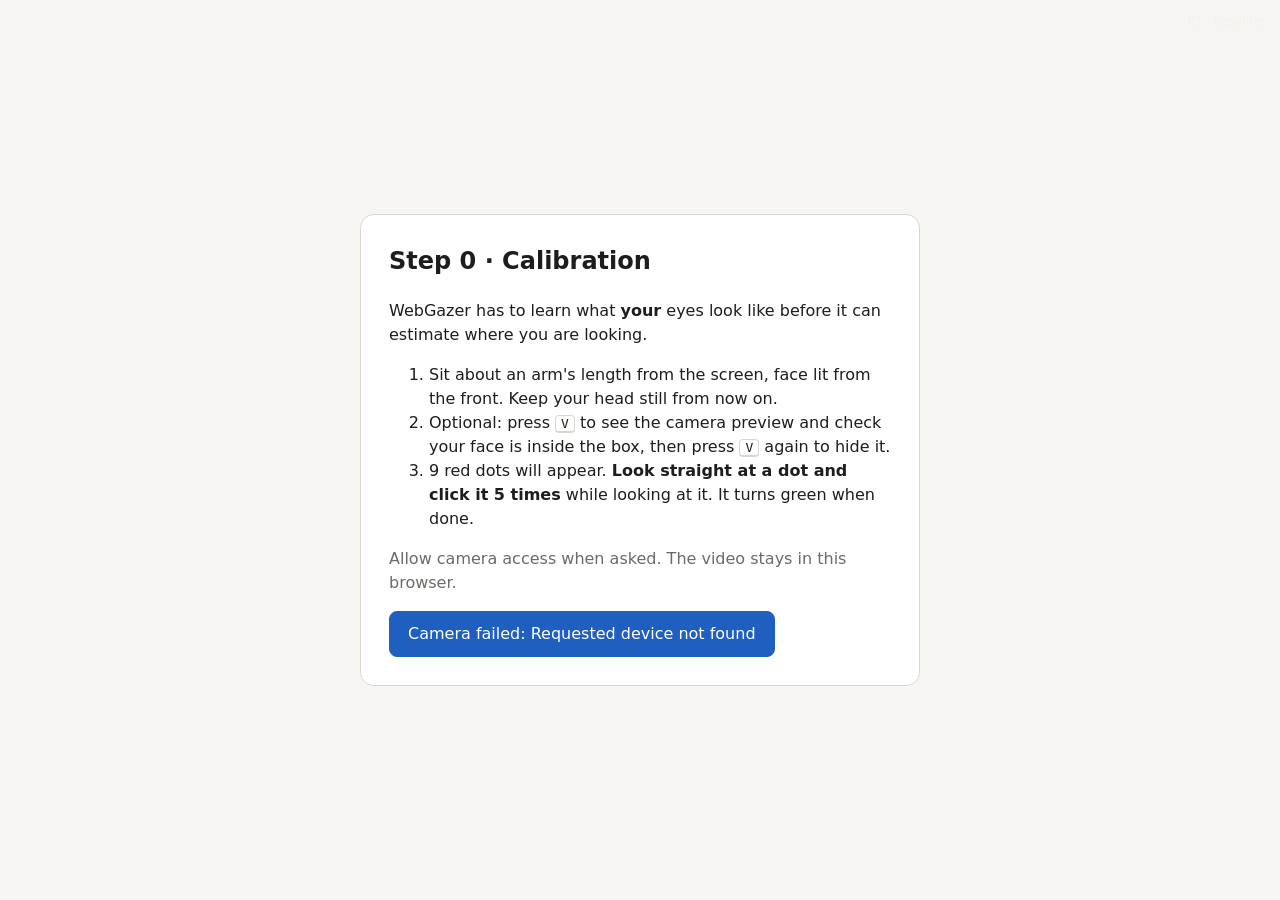
==== calibrate.html @ 7dffea72 "initial commit: WebGazer test site" ====
<!doctype html>
<html lang="en">
<head>
<meta charset="utf-8">
<meta name="viewport" content="width=device-width, initial-scale=1">
<title>Calibrate</title>
<link rel="stylesheet" href="style.css">
<style>
  .dot { position: fixed; width: 26px; height: 26px; margin: -13px 0 0 -13px; border-radius: 50%;
         background: #b3261e; border: 3px solid #fff; box-shadow: 0 0 0 1px #999; cursor: pointer; z-index: 500; }
  .dot.done { background: #2e7d4f; cursor: default; }
</style>
<script src="config.js"></script>
<script src="common.js"></script>
<script src="lib/webgazer.js"></script>
</head>
<body>
<div class="hud" id="hud"></div>
<div class="noface" id="noface">Face not detected. Check lighting and sit facing the camera.</div>

<div class="overlay" id="intro">
  <div class="panel">
    <h2>Step 0 · Calibration</h2>
    <p>WebGazer has to learn what <b>your</b> eyes look like before it can estimate where you are looking.</p>
    <ol>
      <li>Sit about an arm's length from the screen, face lit from the front. Keep your head still from now on.</li>
      <li>Optional: press <kbd>V</kbd> to see the camera preview and check your face is inside the box, then press <kbd>V</kbd> again to hide it.</li>
      <li>9 red dots will appear. <b>Look straight at a dot and click it 5 times</b> while looking at it. It turns green when done.</li>
    </ol>
    <p class="muted">Allow camera access when asked. The video stays in this browser.</p>
    <button id="go" disabled>Starting camera…</button>
  </div>
</div>

<div class="overlay" id="done" style="display:none">
  <div class="panel">
    <h2>Calibration done ✓</h2>
    <p>Look around the screen. The red gaze dot should roughly follow your eyes. If it's far off, recalibrate.</p>
    <div class="row"><a class="btn" href="index.html">Back to steps</a><button class="secondary" onclick="location.reload()">Recalibrate</button></div>
  </div>
</div>

<script>
(async function () {
  document.getElementById("hud").textContent = sessionLabel();
  var go = document.getElementById("go");
  try {
    await startGaze({ training: true, showDot: false });
    // fresh calibration every time this page is used
    try { await webgazer.clearData(); } catch (e) {}
  } catch (e) {
    go.textContent = "Camera failed: " + (e && e.message ? e.message : e);
    return;
  }
  var mark = faceWatch(document.getElementById("noface"));
  onGaze(function (p) { if (p) mark(); });
  go.disabled = false; go.textContent = "Start calibration";

  go.onclick = function () {
    document.getElementById("intro").style.display = "none";
    var pos = [10, 50, 90], remaining = 9;
    pos.forEach(function (y) { pos.forEach(function (x) {
      var d = document.createElement("div"); d.className = "dot";
      d.style.left = x + "vw"; d.style.top = y + "vh";
      var n = 0;
      d.addEventListener("click", function () {
        if (d.classList.contains("done")) return;
        n++; d.style.opacity = String(1 - n * 0.12);
        if (n >= 5) { d.classList.add("done"); d.style.opacity = "1"; remaining--;
          if (!remaining) setTimeout(function () {
            document.querySelectorAll(".dot").forEach(function (x) { x.remove(); });
            webgazer.showPredictionPoints(true);
            document.getElementById("done").style.display = "flex";
            document.getElementById("done").style.background = "rgba(246,245,241,.6)";
            tagClarity("calibrate");
          }, 300);
        }
      });
      document.body.appendChild(d);
    }); });
  };
})();
</script>
</body>
</html>
---- style.css ----
:root {
  --bg: #f6f5f1; --ink: #1d1d1b; --muted: #6b6a64; --line: #d9d6cc;
  --accent: #1f5fbf; --ok: #2e7d4f; --bad: #b3261e; --card: #ffffff;
}
* { box-sizing: border-box; }
html, body { margin: 0; height: 100%; }
body { background: var(--bg); color: var(--ink); font: 16px/1.5 system-ui, -apple-system, "Segoe UI", Roboto, sans-serif; }
a { color: var(--accent); }
button, .btn {
  font: inherit; padding: 10px 18px; border-radius: 8px; border: 1px solid var(--accent);
  background: var(--accent); color: #fff; cursor: pointer; text-decoration: none; display: inline-block;
}
button.secondary, .btn.secondary { background: transparent; color: var(--accent); }
button.danger { background: transparent; color: var(--bad); border-color: var(--bad); }
input, select { font: inherit; padding: 8px 10px; border: 1px solid var(--line); border-radius: 6px; background: #fff; }

/* hub */
.wrap { max-width: 960px; margin: 0 auto; padding: 32px 16px 64px; }
.card { background: var(--card); border: 1px solid var(--line); border-radius: 12px; padding: 20px; margin: 16px 0; }
.steps { display: grid; gap: 12px; grid-template-columns: repeat(auto-fit, minmax(200px, 1fr)); }
.step { display: block; background: var(--card); border: 1px solid var(--line); border-radius: 10px; padding: 14px; text-decoration: none; color: var(--ink); }
.step b { display: block; color: var(--accent); }
.step span { color: var(--muted); font-size: 14px; }
table { border-collapse: collapse; width: 100%; font-size: 14px; }
th, td { text-align: left; padding: 6px 8px; border-bottom: 1px solid var(--line); }
.row { display: flex; gap: 12px; flex-wrap: wrap; align-items: center; }
.muted { color: var(--muted); }
kbd { border: 1px solid var(--line); border-bottom-width: 2px; border-radius: 4px; padding: 0 5px; font-size: 13px; background: #fff; }

/* full-screen test pages */
.overlay {
  position: fixed; inset: 0; background: rgba(246,245,241,.97); z-index: 1000;
  display: flex; align-items: center; justify-content: center; padding: 16px;
}
.overlay .panel { max-width: 560px; background: #fff; border: 1px solid var(--line); border-radius: 14px; padding: 28px; }
.overlay h2 { margin-top: 0; }
.hud { position: fixed; top: 8px; right: 8px; z-index: 900; font-size: 12px; color: var(--muted); background: rgba(255,255,255,.85); padding: 4px 8px; border-radius: 6px; }
.noface { position: fixed; top: 8px; left: 50%; transform: translateX(-50%); z-index: 950; background: var(--bad); color: #fff; padding: 6px 14px; border-radius: 6px; display: none; }
#heat { position: fixed; inset: 0; pointer-events: none; z-index: 800; display: none; }
.results { position: fixed; bottom: 16px; left: 16px; z-index: 1001; max-width: 420px; background: #fff; border: 1px solid var(--line); border-radius: 12px; padding: 16px; box-shadow: 0 6px 24px rgba(0,0,0,.12); display: none; font-size: 14px; }
.results h3 { margin: 0 0 8px; }
.bar { height: 8px; background: var(--accent); border-radius: 4px; }
/* WebGazer's own gaze dot */
#webgazerGazeDot { z-index: 99999 !important; }
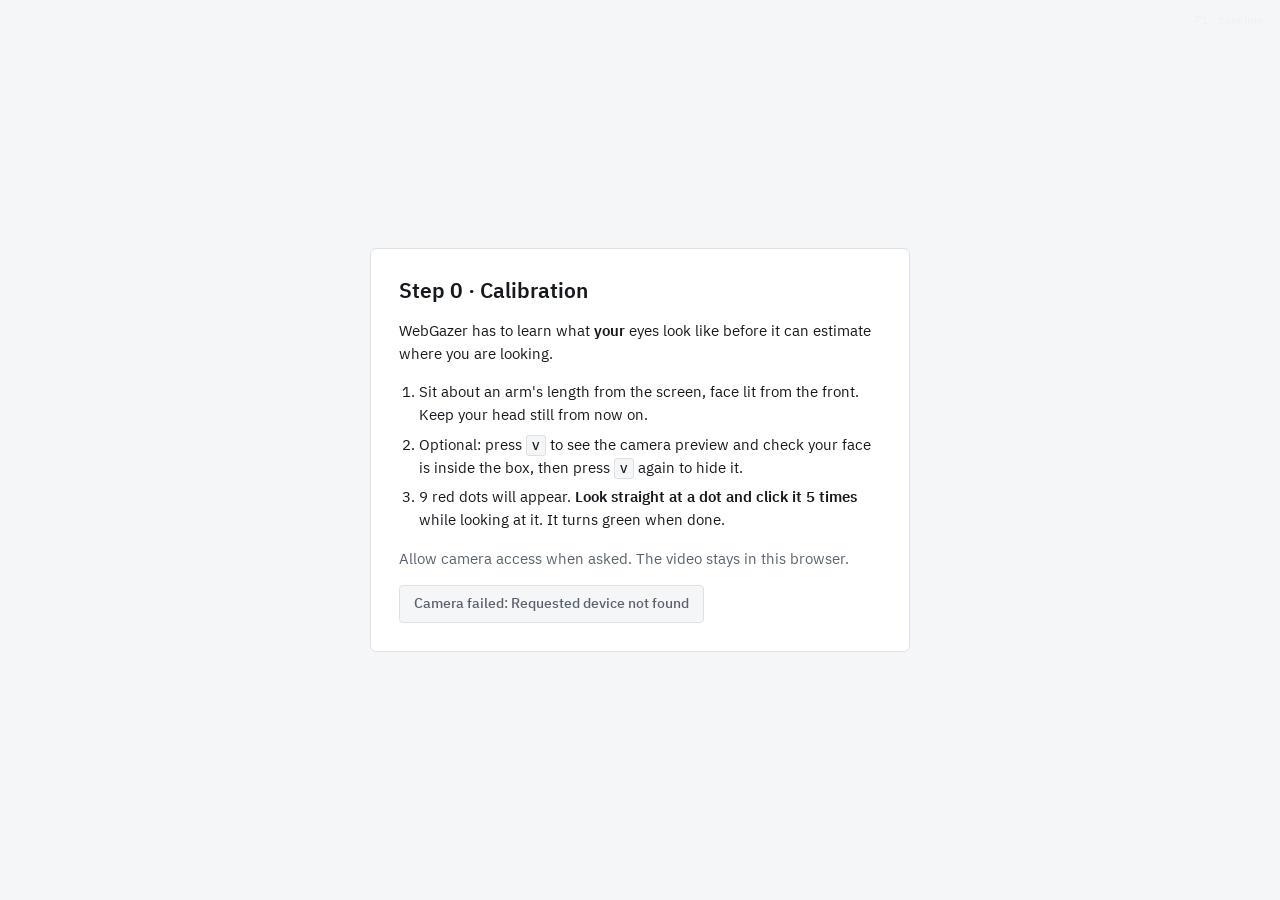
==== commit 24ee44e7: "Restyle the site and reorganise files into assets/ and vendor/ Replace the cream background and Geor" ====
--- a/calibrate.html
+++ b/calibrate.html
@@ -4,15 +4,10 @@
 <meta charset="utf-8">
 <meta name="viewport" content="width=device-width, initial-scale=1">
 <title>Calibrate</title>
-<link rel="stylesheet" href="style.css">
-<style>
-  .dot { position: fixed; width: 26px; height: 26px; margin: -13px 0 0 -13px; border-radius: 50%;
-         background: #b3261e; border: 3px solid #fff; box-shadow: 0 0 0 1px #999; cursor: pointer; z-index: 500; }
-  .dot.done { background: #2e7d4f; cursor: default; }
-</style>
-<script src="config.js"></script>
-<script src="common.js"></script>
-<script src="lib/webgazer.js"></script>
+<link rel="stylesheet" href="assets/css/style.css">
+<script src="assets/js/config.js"></script>
+<script src="assets/js/common.js"></script>
+<script src="vendor/webgazer/webgazer.js"></script>
 </head>
 <body>
 <div class="hud" id="hud"></div>
@@ -32,54 +27,14 @@
   </div>
 </div>
 
-<div class="overlay" id="done" style="display:none">
+<div class="overlay see-through" id="done" style="display:none">
   <div class="panel">
-    <h2>Calibration done ✓</h2>
+    <h2>Calibration done</h2>
     <p>Look around the screen. The red gaze dot should roughly follow your eyes. If it's far off, recalibrate.</p>
     <div class="row"><a class="btn" href="index.html">Back to steps</a><button class="secondary" onclick="location.reload()">Recalibrate</button></div>
   </div>
 </div>
 
-<script>
-(async function () {
-  document.getElementById("hud").textContent = sessionLabel();
-  var go = document.getElementById("go");
-  try {
-    await startGaze({ training: true, showDot: false });
-    // fresh calibration every time this page is used
-    try { await webgazer.clearData(); } catch (e) {}
-  } catch (e) {
-    go.textContent = "Camera failed: " + (e && e.message ? e.message : e);
-    return;
-  }
-  var mark = faceWatch(document.getElementById("noface"));
-  onGaze(function (p) { if (p) mark(); });
-  go.disabled = false; go.textContent = "Start calibration";
-
-  go.onclick = function () {
-    document.getElementById("intro").style.display = "none";
-    var pos = [10, 50, 90], remaining = 9;
-    pos.forEach(function (y) { pos.forEach(function (x) {
-      var d = document.createElement("div"); d.className = "dot";
-      d.style.left = x + "vw"; d.style.top = y + "vh";
-      var n = 0;
-      d.addEventListener("click", function () {
-        if (d.classList.contains("done")) return;
-        n++; d.style.opacity = String(1 - n * 0.12);
-        if (n >= 5) { d.classList.add("done"); d.style.opacity = "1"; remaining--;
-          if (!remaining) setTimeout(function () {
-            document.querySelectorAll(".dot").forEach(function (x) { x.remove(); });
-            webgazer.showPredictionPoints(true);
-            document.getElementById("done").style.display = "flex";
-            document.getElementById("done").style.background = "rgba(246,245,241,.6)";
-            tagClarity("calibrate");
-          }, 300);
-        }
-      });
-      document.body.appendChild(d);
-    }); });
-  };
-})();
-</script>
+<script src="assets/js/calibrate.js"></script>
 </body>
 </html>
--- a/assets/css/style.css
+++ b/assets/css/style.css
@@ -0,0 +1,108 @@
+/* Fonts are self-hosted so nothing is requested from a third party and text
+   measures the same on every machine that runs the tests. */
+@font-face { font-family: "IBM Plex Sans"; font-weight: 400; font-display: swap; src: url("../fonts/ibm-plex-sans-400.woff2") format("woff2"); }
+@font-face { font-family: "IBM Plex Sans"; font-weight: 500; font-display: swap; src: url("../fonts/ibm-plex-sans-500.woff2") format("woff2"); }
+@font-face { font-family: "IBM Plex Sans"; font-weight: 600; font-display: swap; src: url("../fonts/ibm-plex-sans-600.woff2") format("woff2"); }
+
+:root {
+  --bg: #ffffff; --surface: #f5f6f8; --ink: #15191e; --muted: #59626e; --line: #dde1e6;
+  --accent: #0b4f9e; --accent-dark: #083c79; --ok: #1d7a4c; --bad: #b3261e;
+  --sans: "IBM Plex Sans", "Segoe UI", system-ui, sans-serif;
+}
+* { box-sizing: border-box; }
+html, body { margin: 0; height: 100%; }
+body { background: var(--bg); color: var(--ink); font: 15px/1.55 var(--sans); }
+a { color: var(--accent); }
+h1, h2, h3 { font-weight: 600; line-height: 1.25; }
+
+button, .btn {
+  font: 500 14px/1.4 var(--sans); padding: 8px 14px; border-radius: 4px; border: 1px solid var(--accent);
+  background: var(--accent); color: #fff; cursor: pointer; text-decoration: none; display: inline-block;
+}
+button:hover, .btn:hover { background: var(--accent-dark); border-color: var(--accent-dark); }
+button:disabled { background: var(--surface); border-color: var(--line); color: var(--muted); cursor: default; }
+button.secondary, .btn.secondary { background: #fff; color: var(--ink); border-color: #b9c0c9; }
+button.secondary:hover, .btn.secondary:hover { background: var(--surface); }
+button.danger { background: #fff; color: var(--bad); border-color: var(--bad); }
+button.danger:hover { background: #fbeeed; }
+input, select { font: inherit; padding: 6px 9px; border: 1px solid #b9c0c9; border-radius: 4px; background: #fff; color: var(--ink); }
+:focus-visible { outline: 2px solid var(--accent); outline-offset: 2px; }
+
+table { border-collapse: collapse; width: 100%; font-size: 13px; font-variant-numeric: tabular-nums; }
+th, td { text-align: left; padding: 7px 10px 7px 0; border-bottom: 1px solid var(--line); }
+th { color: var(--muted); font-weight: 500; white-space: nowrap; }
+.row { display: flex; gap: 10px; flex-wrap: wrap; align-items: center; }
+.muted { color: var(--muted); }
+kbd { font: 500 12px/1 var(--sans); border: 1px solid var(--line); border-radius: 3px; padding: 2px 5px; background: var(--surface); }
+
+/* ---------- Hub ---------- */
+.wrap { max-width: 880px; margin: 0 auto; padding: 48px 16px 72px; }
+.site-header { padding-bottom: 24px; border-bottom: 2px solid var(--ink); }
+.site-header h1 { font-size: 28px; margin: 4px 0 10px; letter-spacing: -.01em; }
+.site-header p { margin: 0; max-width: 68ch; }
+.eyebrow { font-size: 13px; font-weight: 500; color: var(--muted); }
+.section { padding: 28px 0 0; }
+.section h2 { font-size: 17px; margin: 0 0 12px; }
+.section > p:last-child, .section > ul:last-child { margin-bottom: 0; }
+.section ul { padding-left: 20px; }
+.section li + li { margin-top: 4px; }
+.field { display: flex; flex-direction: column; gap: 4px; font-size: 13px; font-weight: 500; color: var(--muted); }
+.field input, .field select { font-size: 15px; font-weight: 400; }
+.session { align-items: flex-end; gap: 16px; }
+.hint { font-size: 13.5px; }
+.results-actions { margin-bottom: 14px; }
+.table-scroll { overflow-x: auto; }
+.table-scroll td { white-space: nowrap; }
+
+.steps { list-style: none; margin: 0 0 12px; padding: 0; border-top: 1px solid var(--line); }
+.step { display: grid; grid-template-columns: 72px 170px 1fr; gap: 12px; padding: 11px 8px; border-bottom: 1px solid var(--line); text-decoration: none; color: var(--ink); }
+.step:hover { background: var(--surface); }
+.step-no { color: var(--muted); font-size: 13px; line-height: 23px; }
+.step-name { color: var(--accent); font-weight: 600; }
+.step-desc { color: var(--muted); font-size: 14px; }
+@media (max-width: 640px) {
+  .wrap { padding-top: 28px; }
+  .step { grid-template-columns: 56px 1fr; gap: 0 10px; }
+  .step-desc { grid-column: 2; }
+}
+
+/* ---------- Full-screen test pages ---------- */
+.overlay {
+  /* near-opaque on purpose: participants must not see the test page before it starts */
+  position: fixed; inset: 0; background: rgba(245,246,248,.97); z-index: 1000;
+  display: flex; align-items: center; justify-content: center; padding: 16px;
+}
+.overlay.see-through { background: rgba(245,246,248,.6); }
+.overlay .panel { max-width: 540px; background: #fff; border: 1px solid var(--line); border-radius: 6px; padding: 28px; }
+.overlay h2 { margin: 0 0 12px; font-size: 21px; }
+.overlay ol { padding-left: 20px; }
+.overlay li + li { margin-top: 6px; }
+.hud { position: fixed; top: 8px; right: 8px; z-index: 900; font-size: 12px; color: var(--muted); background: rgba(255,255,255,.9); padding: 3px 8px; border-radius: 3px; }
+.noface { position: fixed; top: 8px; left: 50%; transform: translateX(-50%); z-index: 950; background: var(--bad); color: #fff; padding: 6px 14px; border-radius: 4px; font-size: 14px; display: none; }
+#heat { position: fixed; inset: 0; pointer-events: none; z-index: 800; display: none; }
+
+.results { position: fixed; bottom: 16px; left: 16px; z-index: 1001; max-width: 440px; background: #fff; border: 1px solid var(--line); border-radius: 6px; padding: 18px; box-shadow: 0 8px 32px rgba(0,0,0,.16); display: none; font-size: 14px; }
+.results h3 { margin: 0 0 8px; font-size: 16px; }
+.results p { margin: 8px 0; }
+.results td { padding: 5px 10px 5px 0; }
+.results .actions { margin-top: 14px; }
+.bar-cell { width: 45%; }
+.bar { height: 8px; background: var(--accent); border-radius: 1px; }
+.bar-outside { background: #b9c0c9; }
+.num { text-align: right; padding-right: 0; }
+
+/* Calibration dots. The instructions call these red and green. */
+.dot { position: fixed; width: 26px; height: 26px; margin: -13px 0 0 -13px; border-radius: 50%;
+       background: var(--bad); border: 3px solid #fff; box-shadow: 0 0 0 1px #8a929c; cursor: pointer; z-index: 500; }
+.dot.done { background: var(--ok); cursor: default; }
+
+/* Accuracy grid. The instructions call the lit cell yellow. */
+#grid { position: fixed; inset: 0; display: grid; gap: 10px; padding: 10px; }
+.cell { border: 2px solid var(--line); border-radius: 4px; background: var(--surface); transition: background .15s; }
+.cell.lit { background: #f2b705; border-color: #c99600; }
+.cell.hit { background: #cde8d9; }
+.cell.miss { background: #f4d3d0; }
+#cue { position: fixed; left: 50%; top: 50%; transform: translate(-50%,-50%); font-size: 14px; color: var(--muted); z-index: 600; pointer-events: none; }
+
+/* WebGazer's own gaze dot */
+#webgazerGazeDot { z-index: 99999 !important; }
